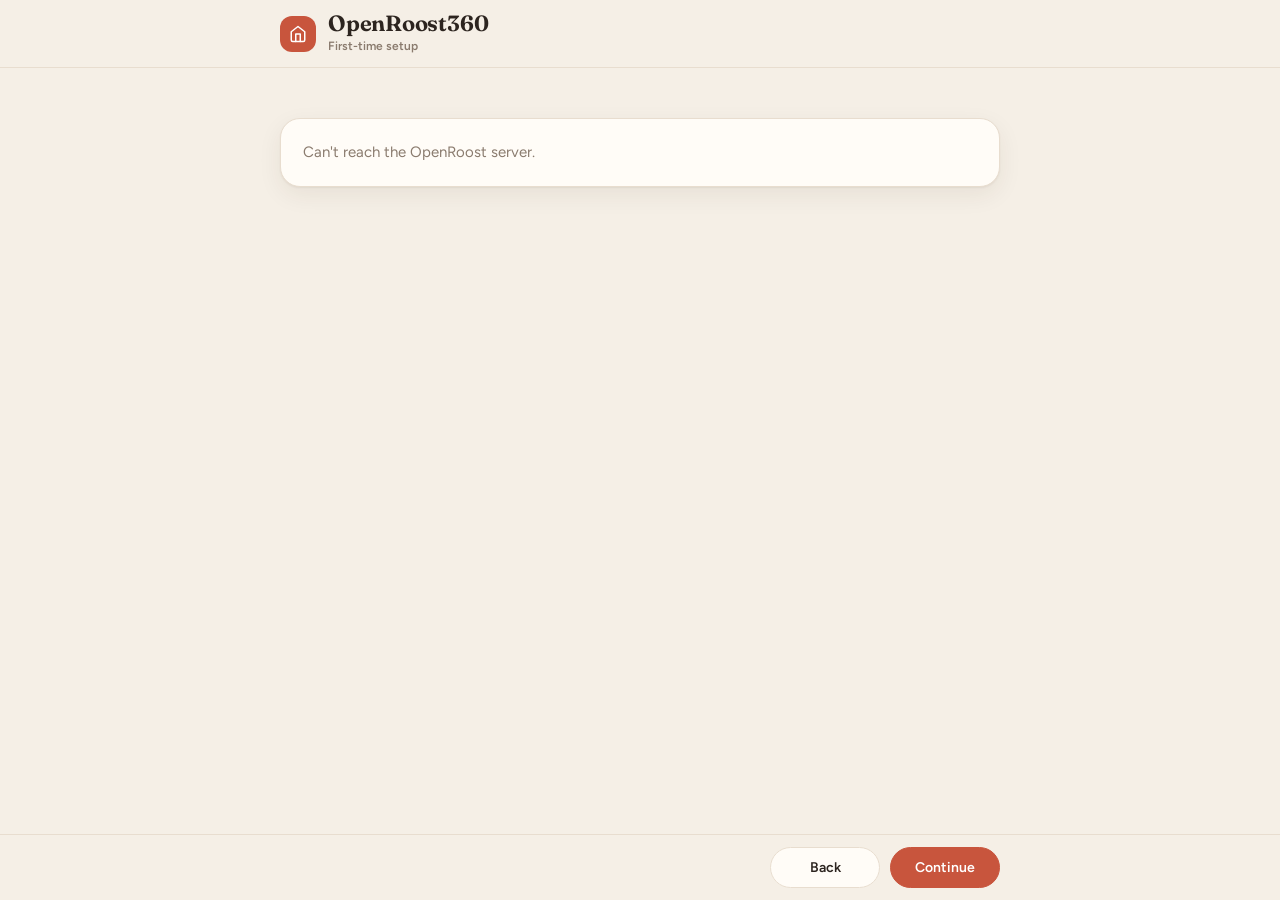
==== web/setup.html @ 7d5a2813 "OpenRoost360 server: dashboard, API, Docker, notifications, Matrix E2EE, emergency countdown Replace" ====
<!doctype html>
<html lang="en">
<head>
<meta charset="utf-8">
<meta name="viewport" content="width=device-width, initial-scale=1, viewport-fit=cover">
<title>OpenRoost360 · Setup</title>
<link rel="preconnect" href="https://fonts.googleapis.com">
<link href="https://fonts.googleapis.com/css2?family=Fraunces:opsz,wght@9..144,500;9..144,650&family=Figtree:wght@400;500;600;700&display=swap" rel="stylesheet">
<link rel="stylesheet" href="kit.css">
<link rel="stylesheet" href="theme.css">
<style>
/* first-run setup wizard — same tokens and components as the app */
[hidden]{display:none!important}
:root{ --pad:22px }
header.su-top{border-bottom:1px solid var(--line);background:var(--bg)}
.su-top-in{max-width:760px;margin:0 auto;display:flex;align-items:center;gap:12px;padding:12px 20px}
.mark{width:36px;height:36px;border-radius:12px;background:var(--accent);display:grid;place-items:center;color:#fff;flex:none}
.su-top h1{font-size:22px;line-height:1}
.su-top small{display:block;color:var(--muted);font-size:12px;font-family:var(--body);font-weight:600;margin-top:3px}
.su-skip{margin-left:auto;font-size:13px;font-weight:600;color:var(--muted);text-decoration:none}
.su-skip:hover{color:var(--accent)}
main.su{max-width:760px;margin:0 auto;padding:22px 20px 120px}

.su-prog{margin-bottom:16px}
.su-step-l{font-size:12px;font-weight:700;letter-spacing:.08em;text-transform:uppercase;color:var(--muted)}
.su-prog h2{font-size:clamp(24px,3.4vw,30px);margin:4px 0 12px}
.su-bar{display:grid;grid-template-columns:repeat(var(--n),1fr);gap:6px}
.su-bar i{height:6px;border-radius:99px;background:var(--line)}
.su-bar i.done{background:var(--ok)} .su-bar i.on{background:var(--accent)}

.su-card{display:flex;flex-direction:column;gap:14px}
.note{margin:0}
.su-card p{margin:0;color:var(--muted)} .su-card p b{color:var(--ink)}
.su-lead{font-size:16px}
.su-list{margin:0;padding:0;list-style:none;display:grid;gap:10px}
.su-list li{display:flex;gap:12px;align-items:flex-start}
.su-list li>.ic{color:var(--accent);margin-top:2px}
.su-list b{display:block}.su-list span{color:var(--muted);font-size:14px}

/* hub wifi steps */
.su-steps{counter-reset:s;list-style:none;margin:0;padding:0;display:flex;flex-direction:column;gap:14px}
.su-steps>li{counter-increment:s;display:grid;grid-template-columns:28px minmax(0,1fr);gap:12px}
.su-steps>li::before{content:counter(s);width:28px;height:28px;border-radius:50%;display:grid;place-items:center;background:var(--card2);font-weight:700;font-size:14px;color:var(--muted)}
.su-steps>li.done::before{content:"✓";background:var(--ok);color:#fff}
.su-steps>li.cur::before{background:var(--accent);color:#fff}
.su-steps>li.todo{opacity:.5}
.su-steps>li>div>b{display:block}.su-steps p{font-size:14px;margin-top:2px}
.su-steps .row{display:flex;gap:8px;flex-wrap:wrap;margin-top:10px;align-items:center}

/* sensors */
.su-sens{display:flex;flex-direction:column;gap:10px}
.su-sen{display:grid;grid-template-columns:40px minmax(0,1fr) minmax(0,1fr);gap:10px;align-items:center;padding:12px;border-radius:16px;background:var(--card2);border:1px solid transparent;transition:border-color .3s,box-shadow .3s}
.su-sen .ico{width:40px;height:40px;border-radius:12px;display:grid;place-items:center;background:var(--card);color:var(--ok)}
.su-sen .meta-l{grid-column:2/-1;display:flex;gap:10px;flex-wrap:wrap;font-size:12px;color:var(--muted);margin-top:-4px}
.su-sen .meta-l code{font-size:11px}
.su-sen.ping{border-color:var(--accent);box-shadow:0 0 0 3px color-mix(in srgb,var(--accent) 20%,transparent)}
.su-sen .ping-l{display:none;color:var(--accent);font-weight:700}
.su-sen.ping .ping-l{display:inline}
.su-sen.fresh{animation:fadeIn .4s}
@keyframes fadeIn{from{opacity:0;transform:translateY(6px)}}

/* summary */
.su-sum{list-style:none;margin:0;padding:0}
.su-sum li{display:grid;grid-template-columns:22px minmax(0,1fr);gap:12px;padding:11px 0;border-bottom:1px solid var(--line)}
.su-sum li:last-child{border:0}
.su-sum .st{width:22px;height:22px;border-radius:50%;display:grid;place-items:center;background:var(--ok);color:#fff}.su-sum .st .ic{width:14px;height:14px}
.su-sum .warn .st{background:var(--warn)} .su-sum .skip .st{background:var(--line);color:var(--muted)}
.su-sum small{display:block;color:var(--muted)}

/* footer nav */
.su-nav{position:fixed;left:0;right:0;bottom:0;background:color-mix(in srgb,var(--bg) 92%,transparent);backdrop-filter:blur(8px);border-top:1px solid var(--line);z-index:20}
.su-nav-in{max-width:760px;margin:0 auto;display:flex;gap:10px;align-items:center;padding:12px 20px calc(12px + env(safe-area-inset-bottom))}
.su-nav .hint{margin-right:auto;font-size:13px;color:var(--muted)}
.su-nav .btn{min-width:110px}

@media (max-width:640px){
  :root{--pad:16px}
  .su-top-in{padding:10px 16px} main.su{padding:16px 16px 120px}
  .su-sen{grid-template-columns:40px minmax(0,1fr)}.su-sen .combo{grid-column:2}.su-sen .meta-l{grid-column:1/-1;margin-top:0}
  .su-nav-in{padding:10px 16px calc(10px + env(safe-area-inset-bottom))}
  .su-nav .hint{display:none}.su-nav .btn{flex:1;min-width:0}
}
</style>
</head>
<body>
<header class="su-top"><div class="su-top-in">
  <div class="mark" id="mark"></div>
  <div><h1>OpenRoost360</h1><small>First-time setup</small></div>
</div></header>
<main class="su">
  <div class="su-prog"><div class="su-step-l" id="stepl"></div><h2 id="steph"></h2><div class="su-bar" id="bar"></div></div>
  <section class="card su-card" id="body"></section>
</main>
<nav class="su-nav" aria-label="Setup steps"><div class="su-nav-in">
  <span class="hint" id="hint"></span>
  <button type="button" class="btn" id="back">Back</button>
  <button type="button" class="btn btn-primary" id="next">Continue</button>
</div></nav>
<script src="core.js"></script>
<script src="setup.js"></script>
</body>
</html>
---- web/kit.css ----
/* OpenRoost360 component kit (Hearth design). Each design sets the tokens:
   --bg --card --card2 --line --ink --muted --accent --on-accent --ok --warn --crit --water
   --shadow --display --body --r --gap --pill (button radius) --ring-size  */
*{box-sizing:border-box}
html,body{margin:0}
body{background:var(--bg);color:var(--ink);font:15px/1.5 var(--body);-webkit-font-smoothing:antialiased}
h1,h2,h3{font-family:var(--display);margin:0;letter-spacing:-.01em}
.ic{width:18px;height:18px;flex:none;vertical-align:-3px}
button{font:inherit;color:inherit}
a{color:var(--accent)}
code{font:12px ui-monospace,SFMono-Regular,monospace;background:var(--card2);padding:1px 5px;border-radius:5px}
.sr{position:absolute;width:1px;height:1px;overflow:hidden;clip:rect(0 0 0 0)}
body.logged-out > :not(.login-wrap):not(.toasts){display:none!important}

/* cards & misc */
.card{background:var(--card);border:1px solid var(--line);border-radius:var(--r);box-shadow:var(--shadow);padding:var(--pad,22px)}
.stack{display:flex;flex-direction:column;gap:var(--gap)}
.eyebrow{font-size:12px;font-weight:700;letter-spacing:.08em;text-transform:uppercase;color:var(--muted);margin-bottom:12px;display:flex;align-items:center;gap:8px}
.eyebrow a{margin-left:auto;text-transform:none;letter-spacing:0;font-weight:600;text-decoration:none}
.empty{text-align:center;color:var(--muted);padding:30px}
.pill{display:inline-flex;align-items:center;gap:6px;padding:4px 11px;border-radius:99px;background:var(--card);border:1px solid var(--line);font-size:12px;font-weight:600;color:var(--muted);white-space:nowrap}
.pill .d{width:7px;height:7px;border-radius:50%;background:var(--ok)}
.pill.off .d{background:var(--crit)} .pill.warn .d{background:var(--warn)}

/* ring (SVG, full circle) */
.ring{--c:var(--ok);width:min(var(--ring-size,190px),100%);height:auto;aspect-ratio:1;border-radius:50%;position:relative;display:grid;place-items:center;border:0;padding:0;cursor:pointer;background:var(--card);flex:none;transition:transform .15s}
.ring:hover{transform:scale(1.02)}
.ring>svg{position:absolute;inset:0;width:100%;height:100%;overflow:visible}
.ring-trk{fill:none;stroke:color-mix(in srgb,var(--c) 16%,var(--card2));stroke-width:7}
.ring-arc{fill:none;stroke:var(--c);stroke-width:7;stroke-linecap:round;transition:stroke-dasharray .3s linear}
.ring .ring-in{position:relative;text-align:center;display:flex;flex-direction:column;align-items:center;justify-content:center;max-width:72%}
.ring .ring-in .ic{width:38px;height:38px;color:var(--c)}
.ring .lbl{font-family:var(--display);font-size:calc(var(--ring-size,190px) * .12);font-weight:650;margin-top:4px;line-height:1.1}
.ring .hint{font-size:12px;color:var(--muted)}
.ring.s-armed{--c:var(--accent)} .ring.s-pending{--c:var(--warn)} .ring.s-alarm{--c:var(--crit);animation:throb 1s infinite}
@keyframes throb{50%{box-shadow:0 0 0 12px color-mix(in srgb,var(--crit) 22%,transparent)}}

.modes{display:inline-flex;background:var(--card2);border:1px solid var(--line);border-radius:99px;padding:4px;gap:2px}
.modes button{border:0;background:none;padding:9px 18px;border-radius:99px;cursor:pointer;font-weight:600;display:flex;align-items:center;gap:6px;color:var(--muted)}
.modes button.on{background:var(--card);color:var(--ink);box-shadow:var(--shadow)}
.modes button:disabled:not(.on){opacity:.4;cursor:not-allowed}
.preview{margin-top:14px;font-size:12px;color:var(--warn);display:flex;gap:6px;align-items:flex-start}

/* alerts */
.alert{display:flex;gap:14px;align-items:center;padding:16px 18px;border-radius:var(--r);background:var(--crit);color:#fff;margin-bottom:var(--gap);box-shadow:var(--shadow)}
.alert .ic{width:26px;height:26px}
.alert h3{font-size:19px}
.alert p{margin:0;opacity:.92;font-size:14px}
.alert .btn{margin-left:auto;background:rgba(255,255,255,.2);border-color:transparent;color:#fff}
.alert.k-leak{background:var(--water)} .alert.k-duress{background:#6b3fa0} .alert.k-standin{background:var(--warn);color:#2a1a00}.alert.k-standin .btn{color:#2a1a00}

/* health chip */
.health{display:flex;align-items:center;gap:12px;padding:12px 16px;border-radius:calc(var(--r) * .8);text-decoration:none;color:var(--ink);background:var(--card2);border:1px solid var(--line)}
.health .hd{width:10px;height:10px;border-radius:50%;background:var(--ok);flex:none;box-shadow:0 0 0 4px color-mix(in srgb,var(--ok) 20%,transparent)}
.health.bad{border-color:var(--crit);background:color-mix(in srgb,var(--crit) 8%,var(--card))}.health.bad .hd{background:var(--crit);box-shadow:0 0 0 4px color-mix(in srgb,var(--crit) 20%,transparent)}
.health .ht{flex:1;min-width:0;overflow-wrap:anywhere}.health b{display:block;font-size:14px}.health small{color:var(--muted);font-size:12px}
.health>.ic{color:var(--muted)}

/* devices */
.rooms{display:grid;grid-template-columns:repeat(auto-fill,minmax(160px,1fr));gap:12px}
.dev{background:var(--card2);border-radius:calc(var(--r) * .8);padding:14px;display:flex;flex-direction:column;gap:6px;border:1px solid transparent;transition:.2s}
.dev .top{display:flex;justify-content:space-between;align-items:center}
.dev .ico{width:36px;height:36px;border-radius:12px;display:grid;place-items:center;background:var(--card);color:var(--ok)}
.dev .name{font-weight:600;line-height:1.3}
.dev .room{font-size:12px;line-height:1.4;color:var(--muted);margin-top:-6px}
.dev .name,.dev .room,.dev .state{white-space:nowrap;overflow:hidden;text-overflow:ellipsis;min-width:0}
.dev .meta{flex-wrap:nowrap;white-space:nowrap;overflow:hidden;line-height:1.4;height:20px;align-items:center;margin-top:auto}
.dev .top{gap:8px}
.dev .state{font-size:13px;font-weight:600;color:var(--ok)}
.dev.hot{border-color:var(--warn)} .dev.hot .ico,.dev.hot .state{color:var(--warn)}
.dev.crit{border-color:var(--crit)} .dev.crit .ico,.dev.crit .state{color:var(--crit)}
.dev.missing{background:transparent;border:1px dashed color-mix(in srgb,var(--warn) 55%,var(--line))}
.dev.missing .ico{color:var(--muted);background:var(--card2)} .dev.missing .state{color:var(--warn)} .dev.missing .name{color:var(--muted)}
.dev-act{border-top:1px solid var(--line);margin-top:4px;padding-top:8px}
.dev-act{display:flex;gap:6px}
.dev-act .btn{gap:6px}.dev-act .ic{width:15px;height:15px}
.dev-act .dev-edit{flex:1;min-width:0;background:var(--card);border-color:var(--line)}
.dev-act .btn-icon{width:34px;flex:none;padding:0}
.dev-act .dev-rm{background:none;border-color:transparent;color:var(--muted)}.dev-act .dev-rm:hover{color:var(--crit);border-color:var(--line);background:var(--card)}
.dev-act .dev-rm-strong{color:var(--crit);border-color:color-mix(in srgb,var(--crit) 35%,var(--line));background:var(--card)}
.dev.missing .dev-act{border-top-style:dashed}
.missing-note{display:flex;gap:10px;align-items:flex-start;font-size:14px;color:var(--muted);margin:-4px 0 14px}.missing-note .ic{color:var(--warn);margin-top:2px}
.meta{display:flex;gap:10px;font-size:12px;color:var(--muted);align-items:center;flex-wrap:wrap}
.meta .low{color:var(--warn);font-weight:600}
.batt{display:inline-flex;align-items:center;gap:4px}

/* timeline */
.tl{list-style:none;margin:0;padding:0}
.tl .day{font-size:12px;font-weight:700;color:var(--muted);text-transform:uppercase;letter-spacing:.06em;margin:14px 0 6px}
.tl .day:first-child{margin-top:0}
.tl li.ev{display:grid;grid-template-columns:34px 1fr auto;gap:12px;align-items:center;padding:9px 0;border-bottom:1px solid var(--line)}
.tl li.ev:last-child{border:0}
.tl .bub{width:34px;height:34px;border-radius:50%;display:grid;place-items:center;background:var(--card2);color:var(--muted)}
.tl .bub .ic{width:16px;height:16px}
.tl .t1{font-weight:600}.tl .t2{font-size:13px;color:var(--muted)}.tl .tm{font-size:12px;color:var(--muted)}
.tl .sev-warn .bub{background:color-mix(in srgb,var(--warn) 18%,var(--card));color:var(--warn)}
.tl .sev-crit .bub{background:var(--crit);color:#fff}.tl .sev-crit .t1{color:var(--crit)}
.tl details{grid-column:2/-1;font-size:12px}.tl summary{cursor:pointer;color:var(--muted)}
.tl pre{white-space:pre-wrap;word-break:break-all;background:var(--card2);padding:8px;border-radius:10px;margin:6px 0 0;font-size:11px}
.chips{display:flex;gap:8px;flex-wrap:wrap;margin-bottom:14px}
.chip{border:1px solid var(--line);background:var(--card);padding:7px 14px;border-radius:99px;cursor:pointer;font-weight:600;font-size:14px;color:var(--muted);text-decoration:none;white-space:nowrap}
.chip.on{background:var(--ink);color:var(--bg);border-color:var(--ink)}

/* buttons & form */
.btn{display:inline-flex;align-items:center;justify-content:center;gap:6px;padding:9px 16px;border-radius:var(--pill,99px);border:1px solid var(--line);background:var(--card);cursor:pointer;font-weight:600;font-size:14px;white-space:nowrap}
.btn:hover{border-color:var(--ink)}
.btn-primary{background:var(--accent);border-color:var(--accent);color:var(--on-accent,#fff)}.btn-primary:hover{filter:brightness(1.06);border-color:var(--accent)}
.btn-danger{color:var(--crit)}
.btn-danger-solid{background:var(--crit);border-color:var(--crit);color:#fff}.btn-danger-solid:hover{filter:brightness(1.08);border-color:var(--crit)}
.btn-sm{padding:6px 12px;font-size:13px}
.btn-icon{padding:8px}
.btn:disabled{opacity:.55;cursor:not-allowed}
.in{width:100%;min-width:0;padding:10px 14px;border-radius:12px;border:1px solid var(--line);background:var(--card2);color:var(--ink);font:15px var(--body)}
.in:focus{outline:none;border-color:var(--accent);box-shadow:0 0 0 3px color-mix(in srgb,var(--accent) 22%,transparent)}
.in-sm{width:auto;padding:7px 12px}
textarea.in{resize:vertical}
.in-unit{display:flex;align-items:center;gap:8px}.in-num{width:120px}.unit{color:var(--muted)}
.sw{position:relative;display:inline-block;width:48px;height:28px;cursor:pointer;flex:none}
.sw input{position:absolute;inset:0;opacity:0;margin:0;cursor:pointer}
.sw-t{position:absolute;inset:0;border-radius:99px;background:var(--line);transition:.2s}
.sw-t::after{content:"";position:absolute;top:3px;left:3px;width:22px;height:22px;border-radius:50%;background:#fff;box-shadow:0 1px 3px rgba(0,0,0,.2);transition:.2s}
.sw input:checked+.sw-t{background:var(--ok)}.sw input:checked+.sw-t::after{left:23px}
.sw input:focus-visible+.sw-t{box-shadow:0 0 0 3px color-mix(in srgb,var(--accent) 35%,transparent)}
.sw-sm{transform:scale(.85)}
.rng{display:flex;align-items:center;gap:12px;width:100%}.rng input{flex:1;accent-color:var(--accent)}.rng output{font-weight:700;min-width:56px;text-align:right}
.seg{display:inline-flex;background:var(--card2);border:1px solid var(--line);border-radius:99px;padding:3px;flex-wrap:wrap}
.seg input{position:absolute;opacity:0}
.seg span{display:block;padding:6px 14px;border-radius:99px;cursor:pointer;font-weight:600;font-size:14px;color:var(--muted)}
.seg input:checked+span{background:var(--card);color:var(--ink);box-shadow:var(--shadow)}
.seg input:focus-visible+span{outline:2px solid var(--accent)}
.swatches{display:flex;gap:8px;flex-wrap:wrap}
.swatch{width:30px;height:30px;border-radius:50%;border:2px solid var(--card);background:var(--sw);cursor:pointer;box-shadow:0 0 0 1px var(--line)}
.swatch.on{box-shadow:0 0 0 2px var(--ink)}.swatch-none{background:var(--card2);color:var(--muted)}
.badge{display:inline-block;font-size:11px;font-weight:700;padding:3px 10px;border-radius:99px;white-space:nowrap}
.badge-ok{background:color-mix(in srgb,var(--ok) 16%,transparent);color:var(--ok)}
.badge-blocked{background:color-mix(in srgb,var(--warn) 18%,transparent);color:var(--warn)}
.badge-cosmetic{background:color-mix(in srgb,var(--water) 16%,transparent);color:var(--water)}

/* settings */
.sec-head{display:flex;align-items:center;gap:12px;margin-bottom:14px;flex-wrap:wrap}
.sec-title{font-size:clamp(22px,3vw,28px)}
.note{padding:14px 16px;border-radius:16px;background:var(--card2);border:1px solid var(--line);margin-bottom:var(--gap);font-size:14px;color:var(--muted)}
.note b{color:var(--ink)}
.note-blocked{background:color-mix(in srgb,var(--warn) 10%,var(--card));border-color:color-mix(in srgb,var(--warn) 35%,transparent)}
.note .ic{color:var(--ok)}.note-blocked .ic{color:var(--warn)}
.group{background:var(--card);border:1px solid var(--line);border-radius:var(--r);box-shadow:var(--shadow);padding:6px var(--pad,22px) 10px;margin-bottom:var(--gap)}
.group-title{font-size:18px;padding:14px 0 6px}
.f{display:grid;grid-template-columns:minmax(0,1fr) minmax(0,1fr);gap:16px;align-items:center;padding:12px 0;border-bottom:1px solid var(--line)}
.f:last-child{border-bottom:0}
.f-label{font-weight:600}
.f-help{color:var(--muted);font-size:13px;margin-top:2px}
.f-toggle .f-ctl,.f-segmented .f-ctl,.f-swatches .f-ctl{display:flex;justify-content:flex-end}
.group-actions{display:flex;gap:8px;flex-wrap:wrap;padding:10px 0 6px;align-items:center}
.custom{padding:8px 0;border-bottom:1px solid var(--line)}.custom:last-child{border-bottom:0}
.save-bar{position:sticky;bottom:var(--save-bottom,16px);display:flex;align-items:center;gap:10px;padding:12px 14px 12px 20px;border-radius:99px;background:var(--ink);color:var(--bg);box-shadow:var(--shadow);z-index:5}
.save-bar .btn{background:transparent;color:var(--bg);border-color:color-mix(in srgb,var(--bg) 30%,transparent)}
.save-bar .btn-primary{background:var(--accent);border-color:var(--accent);color:var(--on-accent,#fff)}
.save-hint{margin-right:auto;font-size:13px;opacity:.85}
.pin-row{display:flex;justify-content:space-between;align-items:center;gap:16px;padding:14px 0;border-bottom:1px solid var(--line)}
.pin-name{font-weight:700}
.pin-val{display:flex;align-items:center;gap:6px}
.pin-digits{font:700 20px var(--display);letter-spacing:.25em;padding:6px 14px;border-radius:12px;background:var(--card2);min-width:96px;text-align:center}
.pin-guests{padding-top:14px}
.guest{display:grid;grid-template-columns:1fr auto auto auto;gap:12px;align-items:center;padding:8px 0}
.guest .pin-digits{font-size:15px;min-width:70px}
.guest-add{display:grid;grid-template-columns:1fr 110px auto;gap:8px;margin-top:10px}
table.mx{width:100%;border-collapse:collapse}
table.mx th{font-size:12px;color:var(--muted);text-align:center;padding:8px;font-weight:700}
table.mx th:first-child,table.mx td:first-child{text-align:left}
table.mx td{padding:8px;text-align:center;border-top:1px solid var(--line)}
table.mx input{accent-color:var(--accent);width:18px;height:18px}
.contacts .c-name{font-weight:600}.contacts .f-help{display:flex;gap:4px;align-items:center;flex-wrap:wrap}.contacts .f-help .ic{width:14px;height:14px}
.mx-id{font:700 11px ui-monospace,monospace;color:var(--accent)}
.contact-add{display:grid;grid-template-columns:1fr 1fr 1fr auto;gap:8px;margin-top:12px}
.list-row{display:flex;justify-content:space-between;align-items:center;gap:12px;padding:10px 0;border-bottom:1px solid var(--line)}
.dot{width:10px;height:10px;border-radius:50%;flex:none;background:var(--line)}.dot-ok{background:var(--ok)}.dot-warn{background:var(--warn)}.dot-idle,.dot-info{background:var(--water)}.dot-fail{background:var(--crit)}
.kv{margin:0}.kv>div{display:flex;justify-content:space-between;gap:12px;padding:8px 0;border-bottom:1px solid var(--line)}.kv dt{color:var(--muted)}.kv dd{margin:0;font-weight:600;text-align:right;overflow-wrap:anywhere;min-width:0}
.steps{padding-left:22px;color:var(--muted)}.steps li{margin:6px 0}.steps b{color:var(--ink)}
.nets{display:grid;gap:8px;margin:10px 0}
.net{display:flex;justify-content:space-between;padding:12px 16px;border-radius:14px;border:1px solid var(--line);background:var(--card2);cursor:pointer;font-weight:600}
.net.on{border-color:var(--accent);box-shadow:0 0 0 2px color-mix(in srgb,var(--accent) 25%,transparent)}
.prov{display:flex;gap:8px}
.scan-wait{display:flex;align-items:center;gap:10px;padding:16px 0;color:var(--muted)}
.spin{width:14px;height:14px;border:2px solid var(--line);border-top-color:var(--accent);border-radius:50%;animation:spin .8s linear infinite;display:inline-block;flex:none}
@keyframes spin{to{transform:rotate(360deg)}}
.sso-box{background:var(--card2);border-radius:14px;padding:12px 14px}
.sso-box .copy{display:flex;align-items:center;gap:8px;margin:4px 0 6px}.sso-box .copy code{flex:1;overflow:auto;white-space:nowrap;padding:6px 8px}
.sso-box summary{cursor:pointer;font-weight:600;color:var(--accent);font-size:14px}
.chk-head{display:flex;align-items:center;gap:10px;margin-bottom:6px}.chk-head .btn{margin-left:auto}
.chk{display:grid;grid-template-columns:14px minmax(0,1fr) auto;gap:12px;align-items:center;padding:10px 0;border-bottom:1px solid var(--line)}
.chk:last-child{border-bottom:0}.chk .dot{margin-top:2px}.chk-l{font-weight:600;font-size:14px;overflow-wrap:anywhere}.chk.pending{opacity:.55}

/* pairing */
.pair-live{display:flex;align-items:center;gap:10px;font-weight:600;margin-bottom:10px}
.pair-cd{font-family:var(--display);font-size:20px;color:var(--accent);margin-right:auto}
.pulse{width:12px;height:12px;border-radius:50%;background:var(--ok);animation:ping 1.2s infinite}
@keyframes ping{0%{box-shadow:0 0 0 0 color-mix(in srgb,var(--ok) 60%,transparent)}100%{box-shadow:0 0 0 14px transparent}}
.pair-new{display:grid;grid-template-columns:1fr 1fr auto;gap:8px;padding:16px;border-radius:16px;background:color-mix(in srgb,var(--ok) 10%,var(--card));margin-top:10px}
.pair-found{grid-column:1/-1;display:flex;gap:8px;align-items:center}

/* keypad */
.kp-ov{position:fixed;inset:0;background:rgba(20,12,5,.5);backdrop-filter:blur(4px);display:grid;place-items:center;z-index:50}
.kp{background:var(--card);border-radius:28px;padding:26px;width:320px;max-width:92vw;box-shadow:var(--shadow);text-align:center}
.kp-title{font:650 22px var(--display)}
.kp-sub{color:var(--muted);font-size:13px;margin-top:4px}
.kp-dots{display:flex;gap:16px;justify-content:center;margin:22px 0 6px}
.kp-dots i{width:14px;height:14px;border-radius:50%;background:var(--line)}.kp-dots i.on{background:var(--accent)}
.kp-msg{color:var(--crit);font-size:13px;height:20px}
.kp-grid{display:grid;grid-template-columns:repeat(3,1fr);gap:10px;margin-top:6px}
.kp-grid button{aspect-ratio:1.3;border-radius:50%;border:0;background:var(--card2);font:600 22px var(--body);cursor:pointer}
.kp-grid button:hover{background:var(--line)}.kp-grid .kp-fn{font-size:13px;color:var(--muted);background:none}
.shake{animation:shake .35s}@keyframes shake{25%{transform:translateX(-8px)}75%{transform:translateX(8px)}}

/* toasts */
.toasts{position:fixed;top:var(--toast-top,80px);left:50%;transform:translateX(-50%);display:flex;flex-direction:column;gap:8px;z-index:60;align-items:center;width:max-content;max-width:92vw}
.toast{background:var(--ink);color:var(--bg);padding:10px 18px;border-radius:99px;font-size:14px;font-weight:500;box-shadow:var(--shadow);transition:opacity .4s;text-align:center}
.toast-warn{background:var(--warn);color:#2c1a00}.toast-err{background:var(--crit);color:#fff}.toast.out{opacity:0}
.toast code{background:rgba(255,255,255,.2)}
.toast{display:flex;align-items:center;gap:12px}.toast-act{border:0;background:none;color:inherit;font:700 14px var(--body);text-decoration:underline;cursor:pointer;padding:0}

/* confirm dialog */
.cf{background:var(--card);border-radius:24px;padding:24px;width:420px;max-width:calc(100vw - 32px);box-shadow:var(--shadow)}
.cf-ico{width:44px;height:44px;border-radius:14px;display:grid;place-items:center;background:color-mix(in srgb,var(--crit) 12%,var(--card));color:var(--crit);margin-bottom:12px}
.cf h3{font-size:22px;margin-bottom:6px}
.cf p{margin:0 0 12px;color:var(--muted);font-size:14px}.cf p b{color:var(--ink)}
.cf-note{display:flex;gap:8px;align-items:flex-start;padding:10px 12px;border-radius:12px;background:color-mix(in srgb,var(--warn) 10%,var(--card));color:var(--ink)!important}.cf-note .ic{color:var(--warn);margin-top:2px;width:16px;height:16px}
.cf-actions{display:flex;gap:8px;justify-content:flex-end;margin-top:6px}
@media (max-width:480px){ .cf-actions{flex-direction:column-reverse}.cf-actions .btn{width:100%} }

/* sensor details / edit */
.kp-ov:has(.sd){place-items:center;padding:16px;overflow:auto}
.sd{width:520px;max-height:calc(100dvh - 32px);overflow:auto}
.sd-head{display:flex;gap:12px;align-items:center;margin-bottom:6px}.sd-head>div{flex:1;min-width:0}
.sd-head h3{margin:0;font-size:22px;white-space:nowrap;overflow:hidden;text-overflow:ellipsis}
.sd-ico{width:44px;height:44px;border-radius:14px;display:grid;place-items:center;background:var(--card2);color:var(--ok);flex:none}.sd-ico.is-missing{color:var(--muted)}
.sd-x{border-color:transparent;background:none;color:var(--muted)}
.sd-sec{font-size:12px;font-weight:700;letter-spacing:.08em;text-transform:uppercase;color:var(--muted);margin:18px 0 6px}
.sd-f{display:grid;grid-template-columns:90px minmax(0,1fr);gap:12px;align-items:center;margin:8px 0;font-weight:600;font-size:14px}
.sd .kv>div:last-child{border-bottom:0}
.sd .kv dt{font-size:14px}.sd .kv dd{font-size:14px}
.sd-raw{color:var(--muted);font-weight:500}.sd-mono{font:600 13px ui-monospace,SFMono-Regular,monospace}
.sd-pill{display:inline-block;padding:2px 10px;border-radius:99px;font-size:12px;background:color-mix(in srgb,var(--ok) 15%,transparent);color:var(--ok)}
.sd-pill.warn{background:color-mix(in srgb,var(--warn) 18%,transparent);color:var(--warn)}
.sd-actions{display:flex;gap:8px;align-items:center;margin:18px -24px -24px;padding:14px 24px 24px;border-top:1px solid var(--line);position:sticky;bottom:-24px;background:var(--card)}.sd-sp{flex:1}
@media (max-width:480px){
  .kp-ov:has(.sd){place-items:end stretch;padding:0}
  .sd{width:100%;max-width:100%;max-height:92dvh;border-radius:24px 24px 0 0;padding:20px 16px calc(16px + env(safe-area-inset-bottom))}
  .sd-f{grid-template-columns:minmax(0,1fr);gap:4px}
  .sd-actions{margin:18px -16px calc(-16px - env(safe-area-inset-bottom));padding:12px 16px calc(16px + env(safe-area-inset-bottom));bottom:calc(-16px - env(safe-area-inset-bottom))}.sd-actions .btn-primary{flex:1}
}

/* user menu */
.user{position:relative}
.avatar{width:36px;height:36px;border-radius:50%;border:2px solid var(--card);background:var(--accent);color:var(--on-accent,#fff);font-weight:700;cursor:pointer;box-shadow:0 0 0 1px var(--line)}
.um{position:absolute;right:0;top:calc(100% + 8px);background:var(--card);border:1px solid var(--line);border-radius:16px;box-shadow:var(--shadow);min-width:230px;padding:6px;z-index:40}
.um-who{padding:10px 12px;border-bottom:1px solid var(--line);margin-bottom:4px}.um-who b{display:block}.um-who small{color:var(--muted)}
.um a,.um button{display:flex;align-items:center;gap:10px;width:100%;padding:9px 12px;border:0;background:none;border-radius:10px;cursor:pointer;color:var(--ink);text-decoration:none;font-weight:500;font-size:14px;text-align:left}
.um a:hover,.um button:hover{background:var(--card2)}

/* login */
.login-wrap{min-height:100vh;display:grid;place-items:center;padding:24px;background:var(--login-bg,var(--bg))}
.login-card{width:100%;max-width:400px;background:var(--card);border:1px solid var(--line);border-radius:calc(var(--r) * 1.3);box-shadow:var(--shadow);padding:30px}
.login-brand{display:flex;align-items:center;gap:12px;margin-bottom:26px}
.login-brand b{display:block;font-family:var(--display);font-size:20px}.login-brand small{color:var(--muted)}
.login-mark{width:42px;height:42px;border-radius:14px;background:var(--accent);color:var(--on-accent,#fff);display:grid;place-items:center}
.login-title{font-size:28px;margin-bottom:6px}
.login-err{color:var(--crit);font-size:14px;min-height:20px;margin-bottom:6px}
.btn-sso{width:100%;padding:13px;background:var(--ink);color:var(--bg);border-color:var(--ink)}.btn-sso:hover{filter:brightness(1.15);border-color:var(--ink)}
.login-or{display:flex;align-items:center;gap:10px;color:var(--muted);font-size:12px;margin:18px 0}.login-or::before,.login-or::after{content:"";flex:1;height:1px;background:var(--line)}
.login-form{display:flex;flex-direction:column;gap:12px}
.login-form label{display:flex;flex-direction:column;gap:5px;font-weight:600;font-size:14px}
.login-form .login-rem{flex-direction:row;align-items:center;gap:8px;font-weight:500;color:var(--muted)}
.login-form .login-rem input{accent-color:var(--accent);width:16px;height:16px}
.login-form .btn-primary{padding:12px}
.login-code{font:700 26px var(--display);letter-spacing:.4em;text-align:center}
.login-hint{margin-top:20px;font-size:12px;color:var(--muted);text-align:center;border-top:1px dashed var(--line);padding-top:14px}
.login-wait{display:flex;align-items:center;gap:14px;padding:20px 0}.login-wait .spin{width:22px;height:22px}

@media (max-width:820px){
  .f{grid-template-columns:1fr}.f-toggle .f-ctl,.f-segmented .f-ctl,.f-swatches .f-ctl{justify-content:flex-start}
  .guest-add,.pair-new,.contact-add{grid-template-columns:1fr}
  .save-bar{border-radius:20px;flex-wrap:wrap}
  /* rooms: two cards across on a phone instead of one */
  .rooms{grid-template-columns:repeat(auto-fill,minmax(136px,1fr));gap:10px}
  /* chip rows scroll sideways like the settings nav instead of wrapping into a block */
  .chips{flex-wrap:nowrap;overflow-x:auto;scrollbar-width:none;margin:0 -16px 14px;padding:0 16px}
  .chips::-webkit-scrollbar{display:none}
  /* rows that were desktop-only flex lines: let them wrap */
  .alert{flex-wrap:wrap}.alert>div{flex:1 1 180px;min-width:0}.alert .btn{margin-left:40px}
  .pin-row{flex-wrap:wrap}.pin-who{flex:1 1 200px}
  .list-row{flex-wrap:wrap}
  .st-row code{overflow-wrap:anywhere}.st-row{display:grid;grid-template-columns:10px auto minmax(0,1fr);justify-content:start}.st-row .st-v{text-align:right;font-weight:600}.st-row .f-help{grid-column:2/-1}
  .guest{grid-template-columns:1fr auto auto auto;gap:8px}
  /* wide tables (arm-mode matrix, contacts): scroll inside the group, sensor/contact column stays pinned */
  .custom:has(table.mx){overflow-x:auto;margin:0 calc(var(--pad,16px) * -1);padding-left:var(--pad,16px);padding-right:var(--pad,16px)}
  table.mx th:first-child,table.mx td:first-child{position:sticky;left:0;background:var(--card);min-width:130px;z-index:1}
  .contact-add{grid-template-columns:1fr 1fr}.contact-add>:first-child,.contact-add>:last-child{grid-column:1/-1}
  .chk{grid-template-columns:14px minmax(0,1fr)}.chk>.btn{grid-column:2;justify-self:start}
}

/* touch screens (any width): 44px targets */
@media (pointer:coarse){
  .btn,.chip{min-height:44px}.btn-icon{min-width:44px}
  .dev-act .btn{min-height:40px}
  .modes button{padding-top:12px;padding-bottom:12px}.seg span{padding-top:10px;padding-bottom:10px}
  .set-nav a,.um a,.um button{min-height:44px}
}

/* pairing: detected type + room combobox */
.pair-new.has-type{grid-template-columns:1fr 1fr 1fr auto}
.pair-found{align-items:flex-start}.pair-found>.ic{margin-top:3px;width:22px;height:22px;color:var(--accent)}
.det{display:flex;align-items:center;gap:5px;font-size:13px;color:var(--ok);font-weight:600;margin-top:2px}.det .ic{width:14px;height:14px}
.combo{position:relative;min-width:0}
.combo.creating .in{border-style:dashed;border-color:var(--accent)}
.combo-list{position:absolute;left:0;right:0;top:calc(100% + 4px);margin:0;padding:4px;list-style:none;background:var(--card);border:1px solid var(--line);border-radius:14px;box-shadow:var(--shadow);max-height:260px;overflow:auto;z-index:30}
.combo-list li{display:flex;align-items:center;gap:8px;padding:9px 12px;border-radius:10px;cursor:pointer;font-size:14px}
.combo-list li .ic{width:15px;height:15px;color:var(--muted)}
.combo-list li.active,.combo-list li:hover:not(.none){background:var(--card2)}
.combo-list li.create{color:var(--accent);font-weight:700}
.combo-list li.create{border-bottom:1px solid var(--line);border-radius:10px 10px 4px 4px;margin-bottom:4px}
.combo-list li.none{color:var(--muted);cursor:default;font-size:13px}
.combo-list mark{background:color-mix(in srgb,var(--accent) 25%,transparent);color:inherit;border-radius:3px;padding:0 1px}
@media (max-width:820px){ .pair-new.has-type{grid-template-columns:1fr} }

/* ---- setup & service panels (first-run setup and Settings → Pi-hole / Email) ---- */
.su-f{display:grid;grid-template-columns:150px minmax(0,1fr);gap:14px;align-items:center}
.su-f>span{font-weight:600}
.su-f .f-help{grid-column:2;margin-top:-8px}
.su-err{color:var(--crit);font-size:13px;min-height:18px}

/* checks */
.su-checks{display:flex;flex-direction:column}
.su-chk{display:grid;grid-template-columns:22px minmax(0,1fr) auto;gap:12px;align-items:start;padding:12px 0;border-bottom:1px solid var(--line)}
.su-chk:last-child{border-bottom:0}
.su-chk b{display:block;font-size:15px}
.su-chk small{display:block;color:var(--muted);font-size:13px;overflow-wrap:anywhere}
.su-chk .st{width:22px;height:22px;border-radius:50%;display:grid;place-items:center;margin-top:1px;background:var(--card2);color:var(--muted)}
.su-chk .st .ic{width:14px;height:14px}
.su-chk.ok .st{background:var(--ok);color:#fff}
.su-chk.fail .st{background:var(--crit);color:#fff}
.su-chk.wait .st{background:color-mix(in srgb,var(--warn) 20%,var(--card));color:var(--warn)}
.su-chk.fail b{color:var(--crit)}
.su-chk .spin{margin:4px}

/* choice cards */
.su-choices{display:grid;grid-template-columns:repeat(auto-fit,minmax(min(100%,240px),1fr));gap:12px}
.su-choice{display:flex;flex-direction:column;gap:6px;text-align:left;padding:16px;border-radius:16px;border:1px solid var(--line);background:var(--card2);cursor:pointer;font:inherit;color:var(--ink)}
.su-choices-3{grid-template-columns:repeat(auto-fit,minmax(min(100%,190px),1fr))}
.su-choice:hover{border-color:var(--ink)}
.su-choice.on{border-color:var(--accent);background:var(--card);box-shadow:0 0 0 2px color-mix(in srgb,var(--accent) 25%,transparent)}
.su-choice b{font-size:16px;display:flex;align-items:center;gap:8px;flex-wrap:wrap}
.su-choice span{color:var(--muted);font-size:14px}
.su-choice .ic{color:var(--accent)}


/* live listener log */
.su-log{list-style:none;margin:0;padding:12px 14px;border-radius:14px;background:var(--card2);font:13px/1.5 ui-monospace,SFMono-Regular,monospace;display:flex;flex-direction:column;gap:6px;min-height:52px}
.su-log li{display:grid;grid-template-columns:16px minmax(0,1fr);gap:8px;overflow-wrap:anywhere}
.su-log li .ic{width:14px;height:14px;margin-top:3px;color:var(--ok)}
.su-log li.wait{color:var(--muted)} .su-log li.wait .spin{width:12px;height:12px;margin-top:3px}
.su-hub{display:flex;flex-direction:column;gap:4px;padding:16px;border-radius:16px;border:1px solid color-mix(in srgb,var(--ok) 45%,var(--line));background:color-mix(in srgb,var(--ok) 7%,var(--card))}
.su-hub-h{display:flex;gap:12px;align-items:center;margin-bottom:6px}
.su-hub-h .ic{width:22px;height:22px;color:var(--ok)}
.su-hub-h b{font-family:var(--display);font-size:20px}
.su-hub .kv dd{font-family:ui-monospace,SFMono-Regular,monospace;font-size:13px}

.su-help{margin-top:-8px;grid-column:2}
.su-row{display:flex;gap:10px;align-items:center;flex-wrap:wrap}
.su-eyebrow{margin:6px 0 0}
.su-chk-tight{padding:4px 0;border:0}
.ok-t{color:var(--ok)}.err-t{color:var(--crit)}.ok-t .ic{width:15px;height:15px}
.su-card{display:flex;flex-direction:column;gap:14px}
.su-card:empty{display:none}
.svc-cur{display:flex;gap:12px;align-items:center;padding:12px 14px;border-radius:14px;background:var(--card2);margin:6px 0 14px}
.svc-cur small{display:block;color:var(--muted);font-size:12px}.svc-cur b{font-size:14px}
.svc-body{margin-top:14px}
.svc-apply{display:flex;gap:8px;align-items:center;justify-content:flex-end;flex-wrap:wrap;margin-top:14px;padding-top:12px;border-top:1px solid var(--line)}
.svc-apply .svc-why{margin-right:auto}
.svc-apply[hidden]{display:none}
.custom .su-f{padding:0}
@media (max-width:640px){
  .su-f{grid-template-columns:minmax(0,1fr);gap:6px}.su-f .f-help,.su-help{grid-column:1;margin-top:0}
  .svc-apply .btn{flex:1}.svc-apply .svc-why{flex-basis:100%}
}

/* ---- planned features: greyed out, "Planned, unsupported" tooltip (see core.js) ---- */
[data-planned]{cursor:not-allowed!important;filter:grayscale(1);opacity:.5;user-select:none}
[data-planned]:focus-visible{outline:2px dashed var(--muted);outline-offset:3px}
[data-planned] *{pointer-events:none}
.modes button[data-planned]{opacity:.55}
.modes button[data-planned].on{opacity:1;filter:none}
.planned-tip{position:absolute;z-index:80;max-width:280px;background:var(--ink);color:var(--bg);padding:8px 12px;border-radius:10px;font-size:13px;line-height:1.35;box-shadow:var(--shadow);pointer-events:none}
.planned-tip b{display:block}.planned-tip span{display:block;opacity:.8;margin-top:2px}
.planned-tip[hidden]{display:none}
.sd-chg{font-size:12px;font-weight:600;color:var(--accent);margin-left:6px}
.alert.ended{opacity:.8}
.dev.unnamed .name{font-style:italic}
.mx-scroll,.mx-wrap{overflow-x:auto}
.audit{max-height:360px;overflow:auto}
.btn-sso{display:flex;text-decoration:none}

.pill.upd{text-decoration:none;margin-left:6px}
@media (max-width:480px){.pill.upd{display:none}}

/* protocol log */
.wire-link{margin:-4px 0 12px;font-size:14px}.wire-link a{text-decoration:none;font-weight:600;display:inline-flex;gap:6px;align-items:center}
.wire-tools{display:flex;gap:8px;flex-wrap:wrap;align-items:center;margin-bottom:8px}.wire-tools .chips{margin:0}.wire-tools #wq{flex:1;min-width:180px}
.wire-live{margin-left:auto}
.wire{list-style:none;margin:10px 0 0;padding:0;font:12px/1.45 ui-monospace,SFMono-Regular,Menlo,monospace;max-height:70vh;overflow:auto;border-top:1px solid var(--line)}
.wire li{display:grid;grid-template-columns:auto auto auto minmax(0,1fr);gap:4px 10px;padding:5px 4px;border-bottom:1px solid var(--line);cursor:pointer}
.wire li:hover{background:var(--card2)}
.wire .wt{color:var(--muted)}.wire .wip{color:var(--muted)}.wire .wsum{overflow-wrap:anywhere}
.wire .wkind{font-weight:700;color:var(--water)}
.wire .wk-publish .wkind{color:var(--ok)}.wire .wk-sent .wkind{color:var(--accent)}.wire .wk-tls_failed .wkind,.wire .wk-closed .wkind{color:var(--muted)}
.wire .wk-connack .wkind,.wire .wk-connect .wkind{color:var(--warn)}
.wire pre{grid-column:1/-1;margin:4px 0;white-space:pre-wrap;word-break:break-all;background:var(--card2);padding:8px;border-radius:8px;cursor:text}
@media (max-width:640px){.wire li{grid-template-columns:auto minmax(0,1fr)}.wire .wip{display:none}.wire .wsum{grid-column:1/-1}}
.alert.esc-pending{background:var(--crit);color:#fff;outline:3px solid color-mix(in srgb,var(--crit) 35%,transparent);outline-offset:3px}.alert.esc-pending h3{color:#fff}.alert.esc-pending .btn{background:#fff;color:var(--crit);font-weight:700}
.alert.esc-ok{background:var(--ok)}
---- web/theme.css ----
/* Hearth design tokens — shared by the app (index.html) and first-run setup (setup.html) */
:root{
  --bg:#f5efe6; --card:#fffcf7; --card2:#f9f3ea; --line:#e8ddcf; --ink:#2c241f; --muted:#8a7b6e;
  --accent:#c8553d; --on-accent:#fff; --ok:#4f8a6b; --warn:#cf8a2b; --crit:#c2362b; --water:#3a78bb;
  --shadow:0 1px 2px rgba(60,40,20,.06),0 8px 24px rgba(60,40,20,.07);
  --display:'Fraunces',Georgia,serif; --body:'Figtree',system-ui,sans-serif;
  --r:20px; --gap:18px; --pad:22px; --ring-size:190px; --header-h:61px; color-scheme:light;
}
@media (prefers-color-scheme: dark){ :root:not([data-theme="light"]){
  --bg:#1a1613; --card:#24201c; --card2:#2c2722; --line:#3a332c; --ink:#f3ebe1; --muted:#a59585;
  --ok:#6fb08c; --warn:#e3a24a; --crit:#ec5b4f; --water:#6aa6e6; --shadow:0 1px 2px rgba(0,0,0,.3),0 8px 24px rgba(0,0,0,.25); color-scheme:dark; } }
:root[data-theme="dark"]{
  --bg:#1a1613; --card:#24201c; --card2:#2c2722; --line:#3a332c; --ink:#f3ebe1; --muted:#a59585;
  --ok:#6fb08c; --warn:#e3a24a; --crit:#ec5b4f; --water:#6aa6e6; --shadow:0 1px 2px rgba(0,0,0,.3),0 8px 24px rgba(0,0,0,.25); color-scheme:dark; }
:root[data-density="compact"]{ --gap:12px; --r:14px; --pad:16px }
h1,h2,h3{font-weight:650}
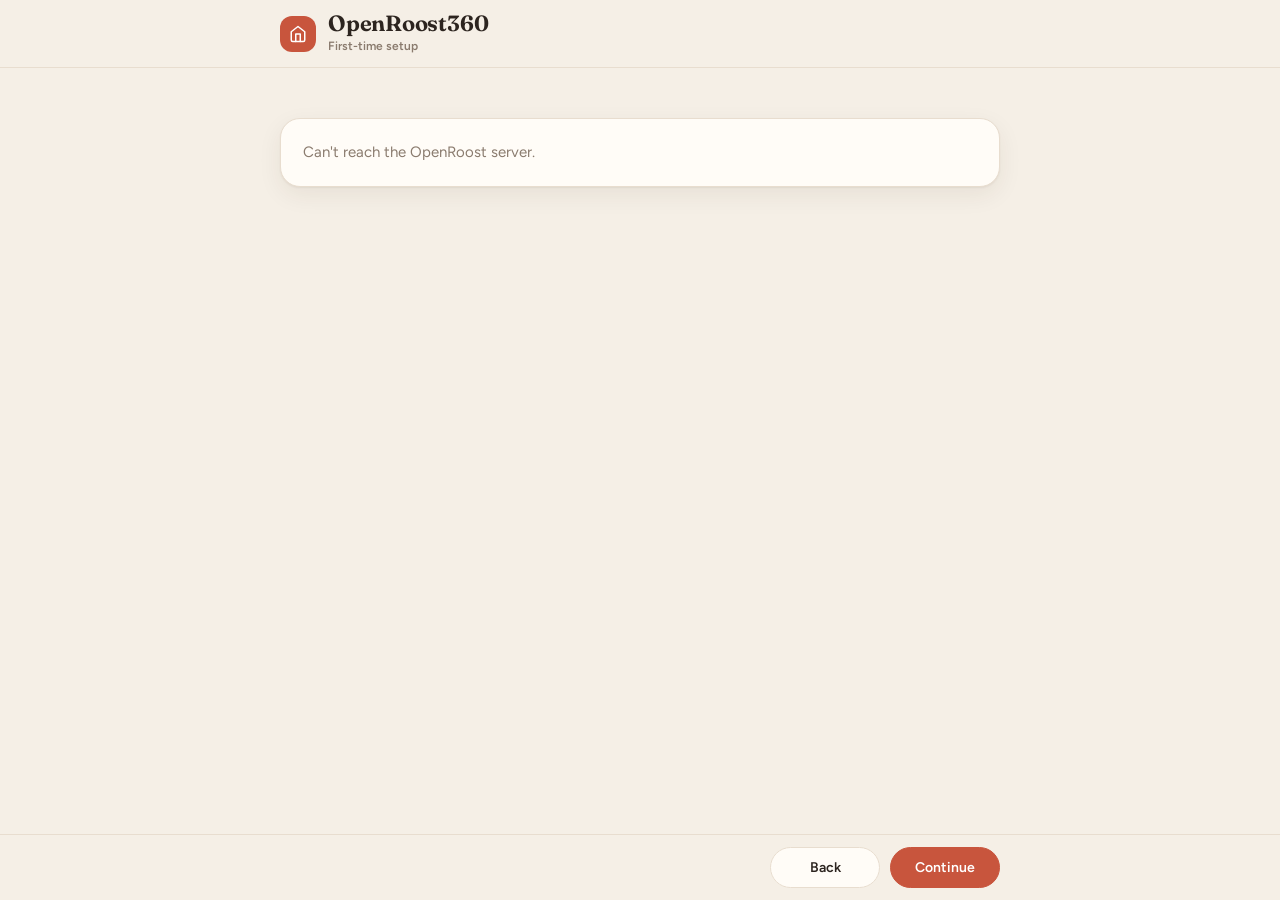
==== commit fb8d0ce3: "v0.2.0: hub status, port redirect, Matrix discovery, Authentik, manual sensors Fixes - Hub showed of" ====
--- a/web/setup.html
+++ b/web/setup.html
@@ -4,6 +4,8 @@
 <meta charset="utf-8">
 <meta name="viewport" content="width=device-width, initial-scale=1, viewport-fit=cover">
 <title>OpenRoost360 · Setup</title>
+<link rel="icon" href="favicon.svg" type="image/svg+xml">
+<link rel="apple-touch-icon" href="icon-180.png">
 <link rel="preconnect" href="https://fonts.googleapis.com">
 <link href="https://fonts.googleapis.com/css2?family=Fraunces:opsz,wght@9..144,500;9..144,650&family=Figtree:wght@400;500;600;700&display=swap" rel="stylesheet">
 <link rel="stylesheet" href="kit.css">
--- a/web/kit.css
+++ b/web/kit.css
@@ -79,6 +79,10 @@
 .dev-act .dev-rm{background:none;border-color:transparent;color:var(--muted)}.dev-act .dev-rm:hover{color:var(--crit);border-color:var(--line);background:var(--card)}
 .dev-act .dev-rm-strong{color:var(--crit);border-color:color-mix(in srgb,var(--crit) 35%,var(--line));background:var(--card)}
 .dev.missing .dev-act{border-top-style:dashed}
+.dev.waiting{background:transparent;border:1px dashed var(--line)} .dev.waiting .ico{color:var(--muted);background:var(--card2)} .dev.waiting .state{color:var(--muted)}
+.dev-hub .ico{color:var(--accent)} .dev-hub.hot .ico{color:var(--warn)}
+.eyebrow .btn{text-transform:none;letter-spacing:0;font-weight:600}
+.nat-ip{margin-top:12px}
 .missing-note{display:flex;gap:10px;align-items:flex-start;font-size:14px;color:var(--muted);margin:-4px 0 14px}.missing-note .ic{color:var(--warn);margin-top:2px}
 .meta{display:flex;gap:10px;font-size:12px;color:var(--muted);align-items:center;flex-wrap:wrap}
 .meta .low{color:var(--warn);font-weight:600}
@@ -152,7 +156,8 @@
 .f-toggle .f-ctl,.f-segmented .f-ctl,.f-swatches .f-ctl{display:flex;justify-content:flex-end}
 .group-actions{display:flex;gap:8px;flex-wrap:wrap;padding:10px 0 6px;align-items:center}
 .custom{padding:8px 0;border-bottom:1px solid var(--line)}.custom:last-child{border-bottom:0}
-.save-bar{position:sticky;bottom:var(--save-bottom,16px);display:flex;align-items:center;gap:10px;padding:12px 14px 12px 20px;border-radius:99px;background:var(--ink);color:var(--bg);box-shadow:var(--shadow);z-index:5}
+.save-bar[hidden]{display:none}
+.save-bar{justify-content:flex-end;position:sticky;bottom:var(--save-bottom,16px);display:flex;align-items:center;gap:10px;padding:12px 14px 12px 20px;border-radius:99px;background:var(--ink);color:var(--bg);box-shadow:var(--shadow);z-index:5}
 .save-bar .btn{background:transparent;color:var(--bg);border-color:color-mix(in srgb,var(--bg) 30%,transparent)}
 .save-bar .btn-primary{background:var(--accent);border-color:var(--accent);color:var(--on-accent,#fff)}
 .save-hint{margin-right:auto;font-size:13px;opacity:.85}
@@ -417,3 +422,8 @@
 @media (max-width:640px){.wire li{grid-template-columns:auto minmax(0,1fr)}.wire .wip{display:none}.wire .wsum{grid-column:1/-1}}
 .alert.esc-pending{background:var(--crit);color:#fff;outline:3px solid color-mix(in srgb,var(--crit) 35%,transparent);outline-offset:3px}.alert.esc-pending h3{color:#fff}.alert.esc-pending .btn{background:#fff;color:var(--crit);font-weight:700}
 .alert.esc-ok{background:var(--ok)}
+
+/* hand-add dialog: devices heard from but not tracked */
+.ut-list{list-style:none;margin:6px 0 0;padding:0;display:flex;flex-direction:column;gap:6px;max-height:220px;overflow:auto}
+.ut-list li{display:flex;align-items:center;justify-content:space-between;gap:10px;padding:8px 10px;border:1px solid var(--line);border-radius:12px;background:var(--card2)}
+.ut-list li.on{border-color:var(--accent)}
